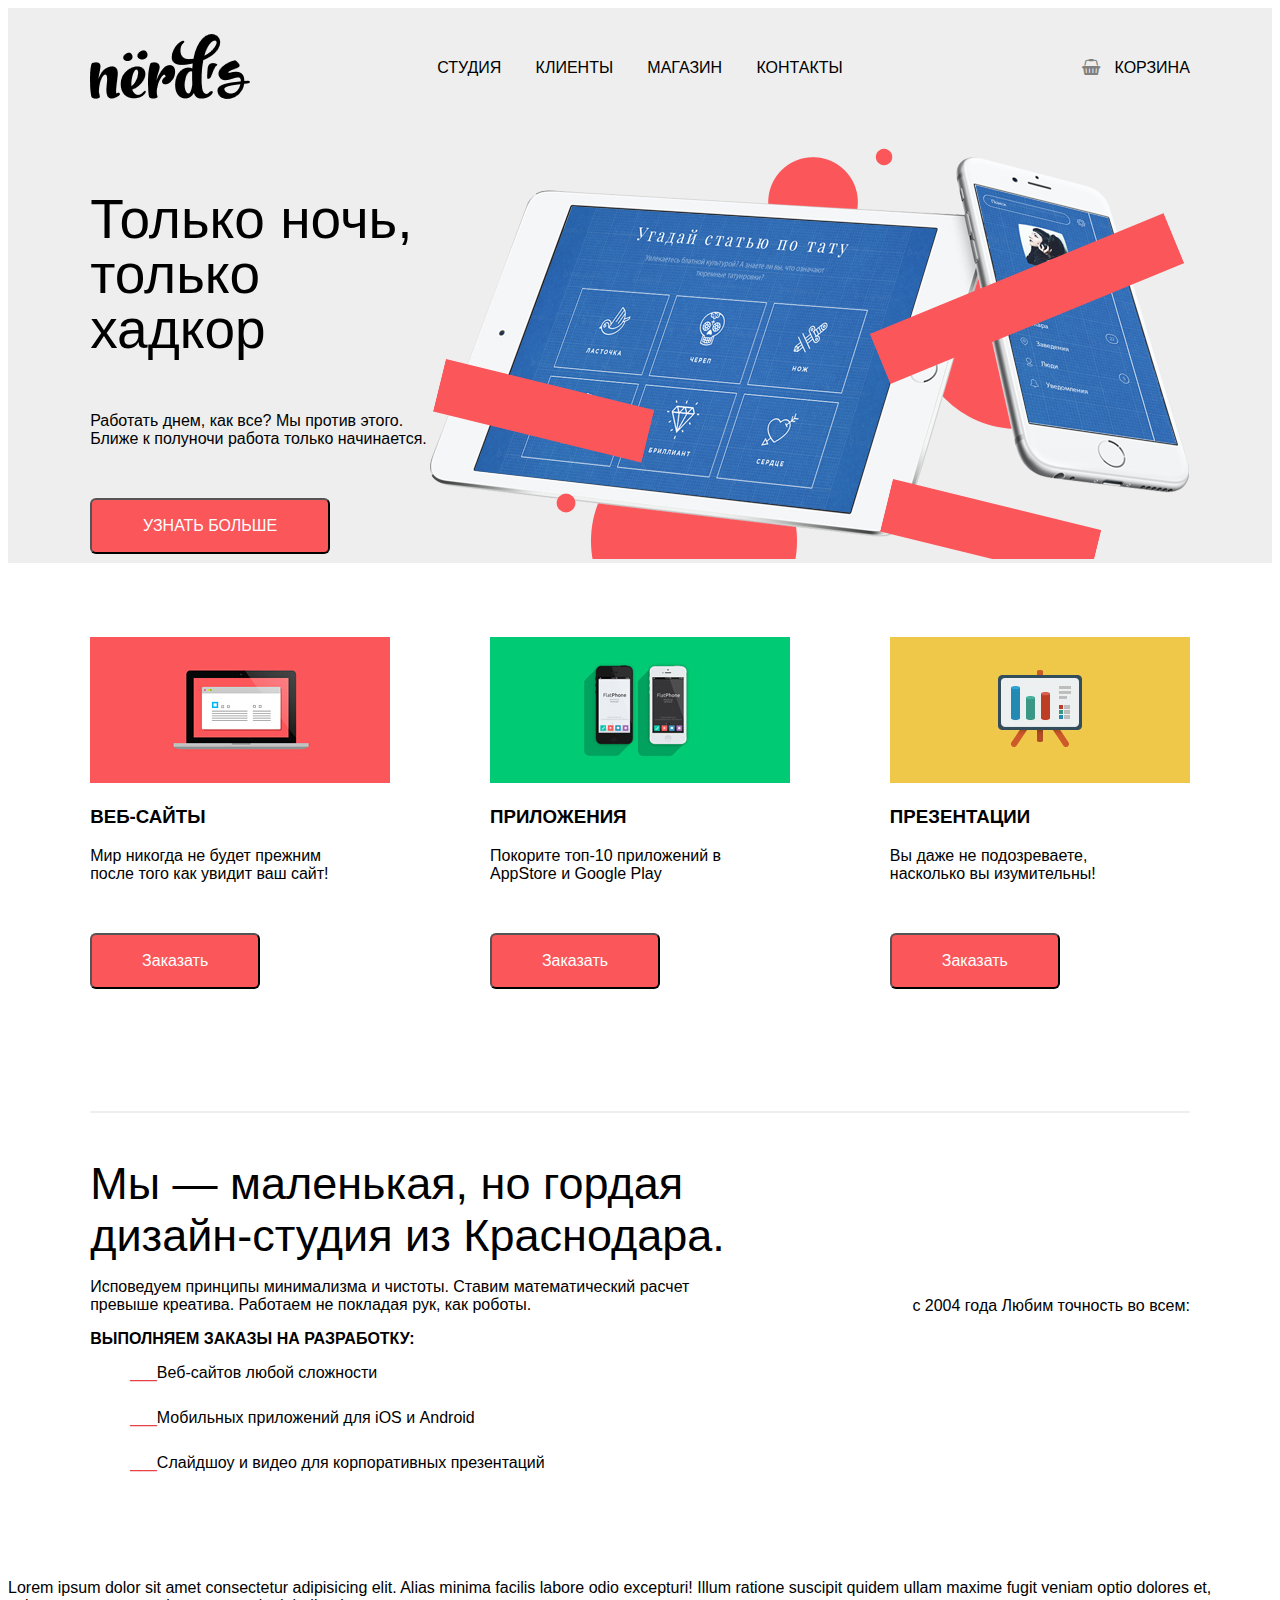
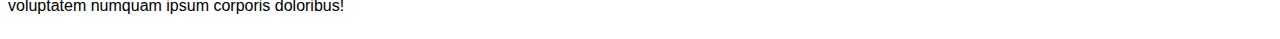
==== index.html @ a7b7fd8a "sait NERD" ====
<!DOCTYPE html>
<html>
<head>
    <meta charset="UTF-8">
    <title>NERD</title>
    <link rel="stylesheet" type="text/css" href="styling.css">
    <link rel="stylesheet" type="text/css" href="https://maxcdn.bootstrapcdn.com/font-awesome/4.6.1/css/font-awesome.min.css">
    <script type="text/javascript" src="fuck.js"></script>
</head>
<body class="page">
    <header class="header">
        <div class="container">
            <div class="header-logo">
                <a class="logo"><img class="logo__picture" src="Header/nerds-logo.png" alt=""></a>
            </div>
            <div class="item__row">
                <a class="item__button--size" href="#">Студия</a>
                <a class="item__button--size" href="#">Клиенты</a>
                <a class="item__button--size" href="#">Магазин</a>
                <a class="item__button--size" href="#">Контакты</a>
            </div>
            <div class="header__basket">
                <a href="#" class="item__button--size">
                    <span class="fa fa-shopping-basket" aria-hidden="true"></span>
                    Корзина
                </a>
                
            </div>
        </div>    
    </header>
    <!-- <section class="slider">
        <div class="container">
            <div class="slider__text">
                <div class="text">
                    <p class="slider__text--h1">Долго, дорого, скурпулезно.</p>
                    <p class="slider__text--p">Математически выверенный дизайн 
                    <br>для вашего сайта или мобильного приложения</p> 
                </div>
                <div class="btn">
                    <button class="button slider__btn--size " href="#">УЗНАТЬ БОЛЬШЕ</button>
                </div>
            </div>
            <div class="slider__img">
                <a>
                    <img class="logo__picture" src="Main/nerds-index-slide1.png" alt="">
                </a>
            </div>
        </div>
    </section> -->
    <!-- <section class="slider">
            <div class="container">
                <div class="slider__text">
                    <div class="text">
                        <p class="slider__text--h1">Любим математику как никто другой</p>
                        <p class="slider__text--p">Никакого креатива, только математические формулы
                         <br>для расчета идеальных пропорций.</p>
                    </div>
                    <div class="btn">
                        <button class="button slider__btn--size " href="#">УЗНАТЬ БОЛЬШЕ</button>
                    </div>
                </div>
                <div class="slider__img">
                    <a>
                        <img class="logo__picture" src="Main/nerds-index-slide2.png" alt="">
                    </a>
                </div>
            </div>
        </section> -->
    <section class="slider">
            <div class="container">
                <div class="slider__text">
                    <p class="slider__text--h1">Только ночь, только хадкор</p>
                    <p class="slider__text--p">Работать днем, как все? Мы против этого.      
                    <br>Ближе к полуночи работа только начинается.</p>
                    <button class="button slider__btn--size " href="#">УЗНАТЬ БОЛЬШЕ</button>
                </div>
                <div class="slider__img">
                    <a>
                        <img class="logo__picture" src="Main/nerds-index-slide3.png" alt="">
                    </a>
                </div>
            </div>
    </section>
    <section class="order">
            <div class="container">
                <div class="order__item">
                    <div class="order__image">
                            <img class="logo__picture" src="Main/illustration-1.png" alt="">
                    </div>
                    <div class="order__text">
                        <p class="order__text--h1">Веб-сайты</p>
                        <p class="order__text--p">Мир никогда не будет прежним
                        <br>после того как увидит ваш сайт!</p>
                    </div>
                    <div class="order__button">
                            <button class="button order__btn--size " href="#">Заказать</button>
                    </div>
                </div>
                <div class="order__item">
                        <div class="order__image">
                                <img class="logo__picture" src="Main/illustration-2.png" alt="">
                        </div>
                        <div class="order__text">
                            <p class="order__text--h1">Приложения</p>
                            <p class="order__text--p">Покорите топ-10 приложений в 
                            <br>AppStore и Google Play</p>
                        </div>
                        <div class="order__button">
                                <button class="button order__btn--size " href="#">Заказать</button>
                        </div>
                </div>
                <div class="order__item">
                        <div class="order__image">
                                <img class="logo__picture" src="Main/illustration-3.png" alt="">
                        </div>
                        <div class="order__text">
                            <p class="order__text--h1">Презентации</p>
                            <p class="order__text--p">Вы даже не подозреваете,  
                            <br>насколько вы изумительны!</p>
                        </div>
                        <div class="order__button">
                                <button class="button order__btn--size " href="#">Заказать</button>
                        </div>
                </div>
            </div>    
    </section>
    <section class="info">
        <div class="container container--border">
            <div class="info__text">
                <p class="info__text--h1">Мы — маленькая, но гордая<br>дизайн-студия из Краснодара.</p>
                <p class="info__text--p">Исповедуем принципы минимализма и чистоты. Ставим математический расчет<br>превыше креатива. Работаем не покладая рук, как роботы.</p>
                <p class="info__text--h2">ВЫПОЛНЯЕМ ЗАКАЗЫ НА РАЗРАБОТКУ:</p>
                <ul class="info__text--list">
                    <li>Веб-сайтов любой сложности</li>
                    <li>Мобильных приложений для iOS и Android</li>
                    <li>Слайдшоу и видео для корпоративных презентаций</li>
                </ul>
            </div>
            <div class="info__image">
                <div class="boxImage>"
                    <img class="logo__picture" src="Main/nerds-illustration.png" alt="">
                </div>
                <div class="boxText"    
                    <p class="info__text--h2">с 2004 года Любим точность во всем:</p>
                </div>
                    
            </div>
        </div>
    </section>
    <footer class="footer"><p>Lorem ipsum dolor sit amet consectetur adipisicing elit. Alias minima facilis labore odio excepturi! Illum ratione suscipit quidem ullam maxime fugit veniam optio dolores et, voluptatem numquam ipsum corporis doloribus!</p></footer>
</body>
</html>
---- styling.css ----
.page{
    display:flex;
    font-family:"Roboto", sans-serif;
    flex-flow: column;
    justify-content:space-between;
    padding: 0;
}

.header{
    flex: 0 0 120px;
    align-self: stretch;
    display:flex;
    flex-flow: row wrap;
    justify-content: center;
    align-items: flex-end;
    align-content: center;
    background:#eee;
          
}

.header-logo{

    flex: 0 0 25%;
    display: flex;
    justify-content: flex-start;
}

.header__basket{
    flex: 0 0 25%;
    display: flex;
    flex-flow: row;
    justify-content: flex-end; 
}
.item__button--size{

font-family: "Roboto" sans-serif;
text-decoration: none;
color: #000;
text-transform: uppercase;
}

.item__button--size:hover{
    color:#fb565a;
   
}
.item__button--size:active{
    opacity: .3;
} 

.item__row{
    flex: 0 0 40%;
    display: flex;
    flex-flow: row nowrap;
    justify-content: space-around;
    
}

.fa{
    margin-right: 10px;
    color:gray;
}




.slider{
    display: flex;
    flex-flow: row nowrap;
    justify-content: center;
    background:#eee;
}

.container{
    flex-basis: 87%;
    display: flex;
    flex-flow: row nowrap;
    justify-content: space-between;
    align-items: center;

}

.slider__text{
    
    order:0;
    flex: 5 0 0;
}

.slider__text--h1{
    font-size:55px;
     line-height: 1;
}

.slider__btn--size{
    background-color: #fb565a;
    width: 240px;
    
}
 
.button {
    display: block;
    box-sizing: border-box;
    font-size: 16px;
    line-height: 18px;
    text-decoration: none;
    cursor: pointer;
    color: #fff;
    padding-top: 17px;
    padding-bottom: 17px;
    text-align: center;
    border-radius: 6px;
    margin-top: 50px;
}

.button:hover{
    background:#e74246;
   
}

.button:active{
    opacity: .3;
} 

.slider__img{
    
    order: 1;
    flex: 6 0 0;
}





.order{
    display: flex;
    flex-flow: row nowrap;
    justify-content: center;
    height: 500px;
    align-items: center;
}
.order-item{
    margin: 50px 0;
}

.order__text--h1{
    font-size: 1.17em;
    font-weight: bold;
    text-transform: uppercase;
}

.order__btn--size{
    background-color: #fb565a;
    width: 170px;
}



.info{
    display: flex;
    flex-flow: row nowrap;
    justify-content: center;
    height: 500px;
    align-items: center;
}

.info__text--h1{
    font-size: 45px;
    margin-bottom: 0;
}
.info__text--h2{
    font-size: 16px;
    font-weight: bold;
}
.info__text--list{
    list-style: none;
}
.info__text--list li{
    padding-bottom:27px; 
}
.info__text--list li::before{
    content: "___";
    color: #e74246;
}
.container--border{
    border-top: 2px solid #eeeeee;
}
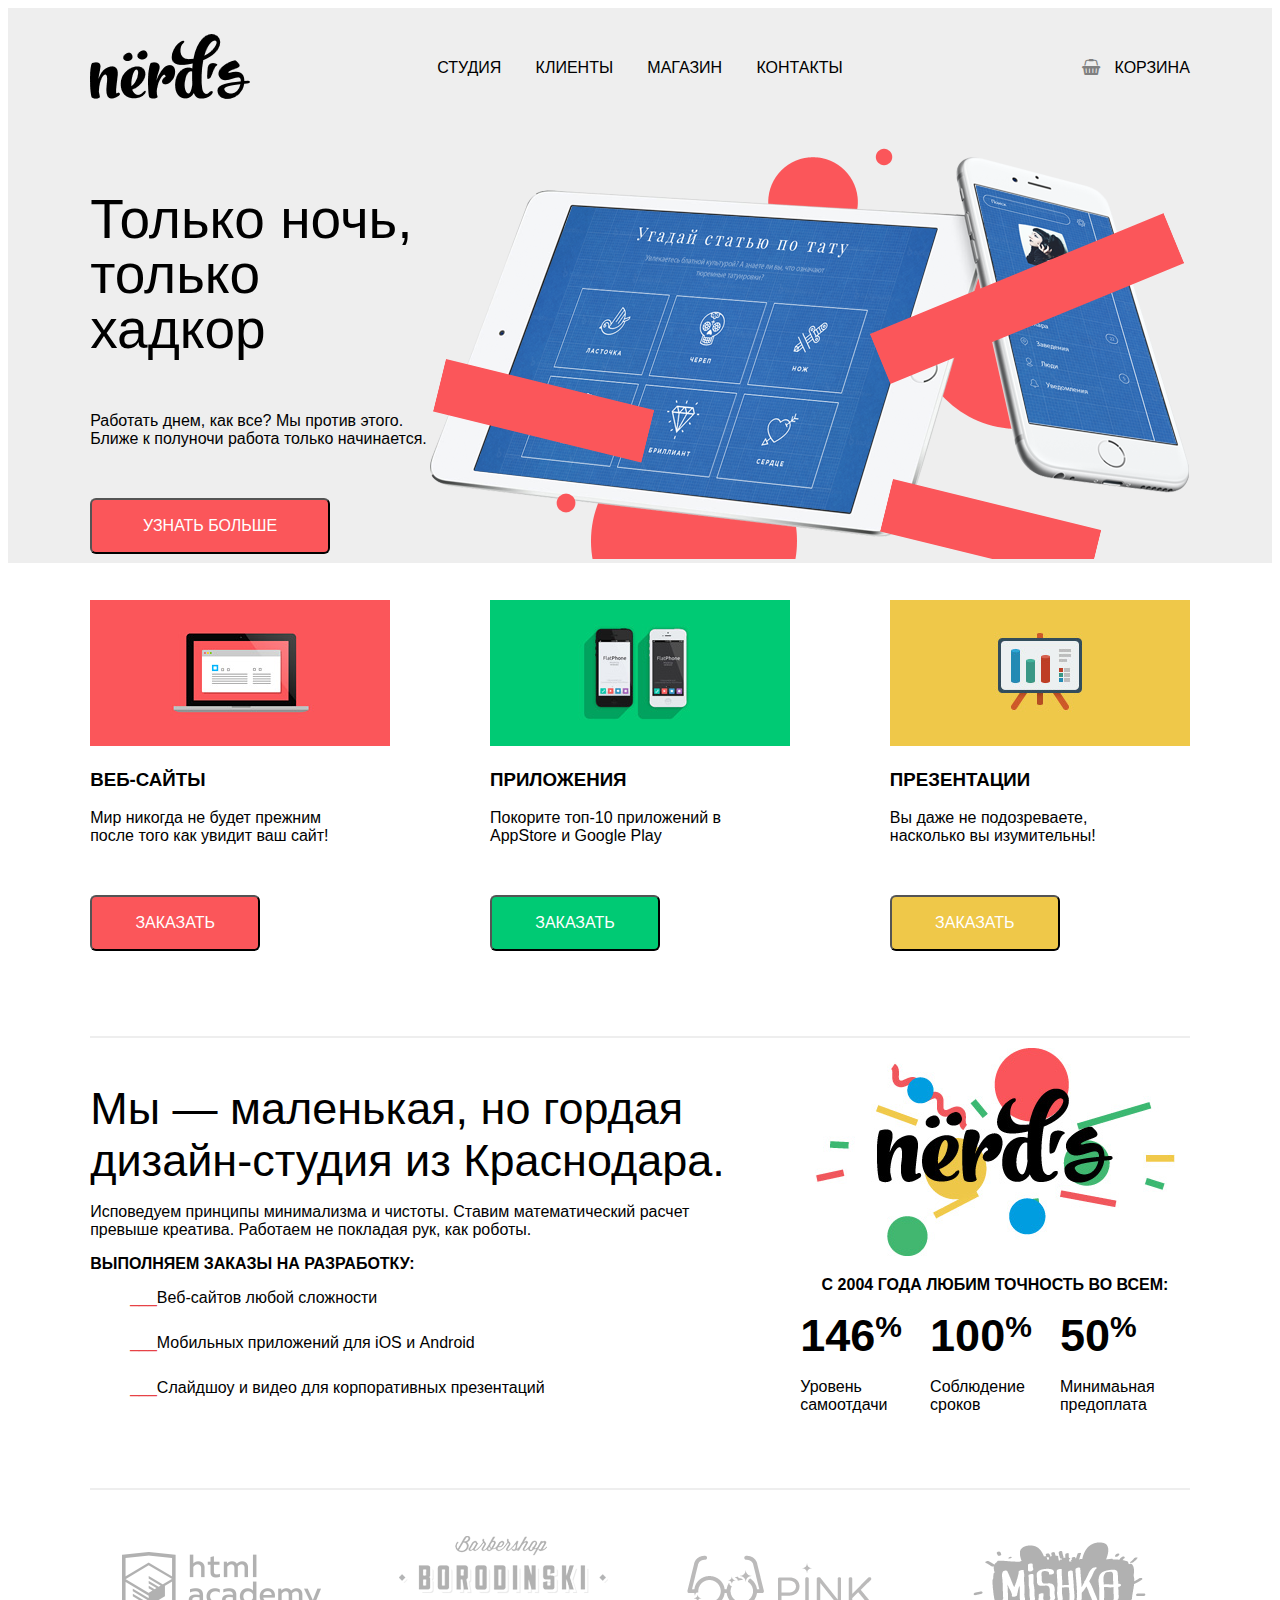
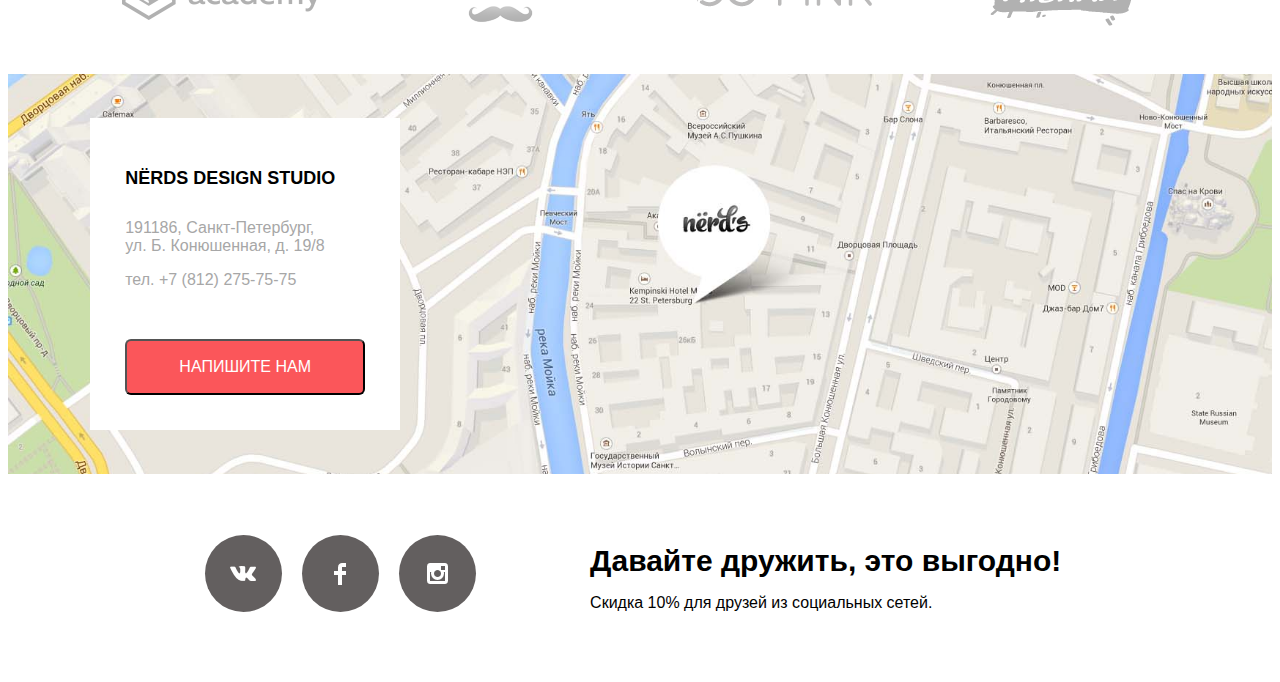
==== commit 12d2480e: "site NERD+catalog" ====
--- a/index.html
+++ b/index.html
@@ -11,12 +11,12 @@
     <header class="header">
         <div class="container">
             <div class="header-logo">
-                <a class="logo"><img class="logo__picture" src="Header/nerds-logo.png" alt=""></a>
+                <a class="logo"><img class="logo__picture" src="image/nerds-logo.png" alt=""></a>
             </div>
             <div class="item__row">
                 <a class="item__button--size" href="#">Студия</a>
                 <a class="item__button--size" href="#">Клиенты</a>
-                <a class="item__button--size" href="#">Магазин</a>
+                <a href="catalog.html" class="item__button--size" href="#">Магазин</a>
                 <a class="item__button--size" href="#">Контакты</a>
             </div>
             <div class="header__basket">
@@ -42,7 +42,7 @@
             </div>
             <div class="slider__img">
                 <a>
-                    <img class="logo__picture" src="Main/nerds-index-slide1.png" alt="">
+                    <img class="logo__picture" src="image/nerds-index-slide1.png" alt="">
                 </a>
             </div>
         </div>
@@ -61,7 +61,7 @@
                 </div>
                 <div class="slider__img">
                     <a>
-                        <img class="logo__picture" src="Main/nerds-index-slide2.png" alt="">
+                        <img class="logo__picture" src="image/nerds-index-slide2.png" alt="">
                     </a>
                 </div>
             </div>
@@ -76,7 +76,7 @@
                 </div>
                 <div class="slider__img">
                     <a>
-                        <img class="logo__picture" src="Main/nerds-index-slide3.png" alt="">
+                        <img class="picture" src="image/nerds-index-slide3.png" alt="">
                     </a>
                 </div>
             </div>
@@ -85,7 +85,7 @@
             <div class="container">
                 <div class="order__item">
                     <div class="order__image">
-                            <img class="logo__picture" src="Main/illustration-1.png" alt="">
+                            <img class="picture" src="image/illustration-1.png" alt="">
                     </div>
                     <div class="order__text">
                         <p class="order__text--h1">Веб-сайты</p>
@@ -98,7 +98,7 @@
                 </div>
                 <div class="order__item">
                         <div class="order__image">
-                                <img class="logo__picture" src="Main/illustration-2.png" alt="">
+                                <img class="picture " src="image/illustration-2.png" alt="">
                         </div>
                         <div class="order__text">
                             <p class="order__text--h1">Приложения</p>
@@ -106,12 +106,12 @@
                             <br>AppStore и Google Play</p>
                         </div>
                         <div class="order__button">
-                                <button class="button order__btn--size " href="#">Заказать</button>
+                                <button class="button order__btn--size2 " href="#">Заказать</button>
                         </div>
                 </div>
                 <div class="order__item">
                         <div class="order__image">
-                                <img class="logo__picture" src="Main/illustration-3.png" alt="">
+                                <img class="picture" src="image/illustration-3.png" alt="">
                         </div>
                         <div class="order__text">
                             <p class="order__text--h1">Презентации</p>
@@ -119,7 +119,7 @@
                             <br>насколько вы изумительны!</p>
                         </div>
                         <div class="order__button">
-                                <button class="button order__btn--size " href="#">Заказать</button>
+                                <button class="button order__btn--size3 " href="#">Заказать</button>
                         </div>
                 </div>
             </div>    
@@ -137,16 +137,75 @@
                 </ul>
             </div>
             <div class="info__image">
-                <div class="boxImage>"
-                    <img class="logo__picture" src="Main/nerds-illustration.png" alt="">
-                </div>
-                <div class="boxText"    
+                <div class="boxImage>">
+                    <img class="picture" src="image/nerds-illustration.png" alt="">
+                </div>
+                <div class="boxText">   
                     <p class="info__text--h2">с 2004 года Любим точность во всем:</p>
                 </div>
-                    
-            </div>
-        </div>
-    </section>
-    <footer class="footer"><p>Lorem ipsum dolor sit amet consectetur adipisicing elit. Alias minima facilis labore odio excepturi! Illum ratione suscipit quidem ullam maxime fugit veniam optio dolores et, voluptatem numquam ipsum corporis doloribus!</p></footer>
+                <div class="boxStatic">
+                    <div class="boxStatic__1">
+                        <h2 class= "boxStatic__text--h">146<sup>%</sup></h2>
+                        <p>Уровень<br> самоотдачи</p>
+                    </div>
+                    <div class="boxStatic__1">
+                        <h2 class= "boxStatic__text--h">100<sup>%</sup></h2>
+                        <p>Соблюдение<br> сроков</p>
+                    </div>
+                    <div class="boxStatic__1">
+                        <h2 class= "boxStatic__text--h">50<sup>%</sup></h2>
+                        <p>Минимаьная предоплата</p>
+                    </div>
+                </div>    
+            </div>
+        </div>
+    </section>
+    <section class="advertis">
+        <div class="container container--border">
+            
+                <div><img class="advertis__picture" src="image/logo-1.png" alt=""></div>
+                <div><img class="advertis__picture" src="image/logo-2.png" alt=""></div>
+                <div><img class="advertis__picture" src="image/logo-3.png" alt=""></div>
+                <div><img class="advertis__picture" src="image/logo-4.png" alt=""></div>
+        
+        </div>
+    </section>
+    <section class="map">
+        <div class="container"> 
+            <div class="contact">
+                <div>
+                    <h2 class="contact--h">NЁRDS DESIGN STUDIO</h2>
+                </div>
+                <div><p class="contact--p">191186, Санкт-Петербург,<br> ул. Б. Конюшенная, д. 19/8</p>
+                </div>
+                <div> 
+                    <p  class="contact--p">тел. +7 (812) 275-75-75</p>
+                </div>
+                <div> 
+                    <button class="button slider__btn--size " href="#">Напишите нам</button>
+                </div>  
+            </div>
+        </div>
+    </section>
+    <footer class="footer">
+        <div class="container">
+            <div class="socialIcon">
+                <div class="socialIcon--size">
+                        <img class="socialIcon__picture" src="image/vk-icon1.png" alt="">
+                </div>
+                <div class="socialIcon--size">
+                        <img class="socialIcon__picture" src="image/fb-icon.png" alt="">
+                </div>
+                <div class="socialIcon--size">
+                        <img class="socialIcon__picture" src="image/insta-icon.png" alt="">
+                </div>
+
+            </div>
+            <div class="goFriend">
+                <h2 class="goFriend--h">Давайте дружить, это выгодно!</h2>
+                <p>Скидка 10% для друзей из социальных сетей.</p>
+            </div>
+        </div>
+    </footer>
 </body>
 </html>--- a/styling.css
+++ b/styling.css
@@ -24,6 +24,15 @@
     display: flex;
     justify-content: flex-start;
 }
+.logo__picture{
+    cursor: pointer;
+}
+.logo__picture:hover{
+    opacity: .8;
+}
+.logo__picture:active{
+    opacity: .3;
+}
 
 .header__basket{
     flex: 0 0 25%;
@@ -89,6 +98,7 @@
     font-size:55px;
      line-height: 1;
 }
+
 
 .slider__btn--size{
     background-color: #fb565a;
@@ -100,7 +110,7 @@
     display: block;
     box-sizing: border-box;
     font-size: 16px;
-    line-height: 18px;
+    text-transform: uppercase;
     text-decoration: none;
     cursor: pointer;
     color: #fff;
@@ -134,7 +144,7 @@
     display: flex;
     flex-flow: row nowrap;
     justify-content: center;
-    height: 500px;
+    height: 425px;
     align-items: center;
 }
 .order-item{
@@ -151,8 +161,14 @@
     background-color: #fb565a;
     width: 170px;
 }
-
-
+.order__btn--size2{
+    background-color: #00ca74;
+    width: 170px;
+}
+.order__btn--size3{
+    background-color: #efc849;
+    width: 170px;
+}
 
 .info{
     display: flex;
@@ -169,6 +185,7 @@
 .info__text--h2{
     font-size: 16px;
     font-weight: bold;
+    text-transform: uppercase;
 }
 .info__text--list{
     list-style: none;
@@ -182,4 +199,160 @@
 }
 .container--border{
     border-top: 2px solid #eeeeee;
+
+}
+
+.info__image{
+    display: flex;
+    flex-flow: column;
+    align-items: center;
+}
+
+.boxStatic{
+    display: flex;
+}
+.boxStatic__text--h{
+    font-size:45px;
+    margin: 0;
+}
+
+.boxStatic__1{
+    flex: 2 0 0;
+}
+.boxStatic__text--h sup{
+    vertical-align: text-top;
+    font-size: 30px;
+    padding-bottom: 5px;
+}
+
+
+
+
+.advertis{
+    display: flex;
+    flex-flow: row nowrap;
+    justify-content: center;
+    height: auto;
+    align-items: center;
+}
+
+.advertis__picture{
+    cursor: pointer;
+    opacity: .3;
+}
+.advertis__picture:hover{
+    opacity: 1;
+   
+}
+.advertis__picture:active{
+    opacity: .2;
+}
+
+
+
+.map{
+    display: flex;
+    flex-flow: row nowrap;
+    justify-content: center;
+    flex-basis: 400px;
+    align-items: center;
+    background-image:url(image/map1.jpg);
+    background-size:100%;
+}
+
+.contact{
+    background: white;
+    padding: 35px;
+    display: flex;
+    flex-flow: column;
+}
+
+.contact--h{
+    font-size: 18px;
+}
+.contact--p{
+    margin-bottom: 0;
+    color: #a7a7a7;
+}
+
+.footer{
+    display: flex;
+    flex-flow: row nowrap;
+    justify-content: center;
+    height: 200px;
+    align-items: center;
+}
+.socialIcon{
+    flex: 1 0 0;
+    display: flex;
+    align-items: center;
+    flex-flow: row;
+    flex-basis: 300px;
+    justify-content: center;
+}
+
+.socialIcon--size{
+    background: #635f5f;
+    border-radius: 50%;
+    width: 77px;
+    height: 77px;
+    display: flex;
+    justify-content: center;
+    align-items: center;
+    margin: 0 10px;
+    cursor: pointer;
+}
+.socialIcon--size:hover{
+    background: #e74246;
+}
+.socialIcon--size:active{
+    background: #d7373b;
+}
+.socialIcon__picture:active{
+    opacity: .3;
+}
+
+.goFriend{
+    flex: 3 0 0;
+}
+.goFriend--h{
+    font-size:30px;
+    margin-bottom: 0; 
+}
+
+
+
+
+
+.market{
+    display: flex;
+    flex-flow: row nowrap;
+    justify-content: center;
+
+}
+.title__text--h1{
+    font-size:55px;
+    line-height: 1;
+    text-align: center;
+}
+.slide{
+    height: 180px;
+}
+.slide__body{
+    flex-basis: 200px
+}
+
+.slide--p{
+    text-transform: uppercase;
+    }
+
+.label{
+    display: flex;
+}
+.label__size{
+    background: #eee;
+    border: none;
+    text-align: center;
+    width: 60px;
+    border-radius: 6px;
 }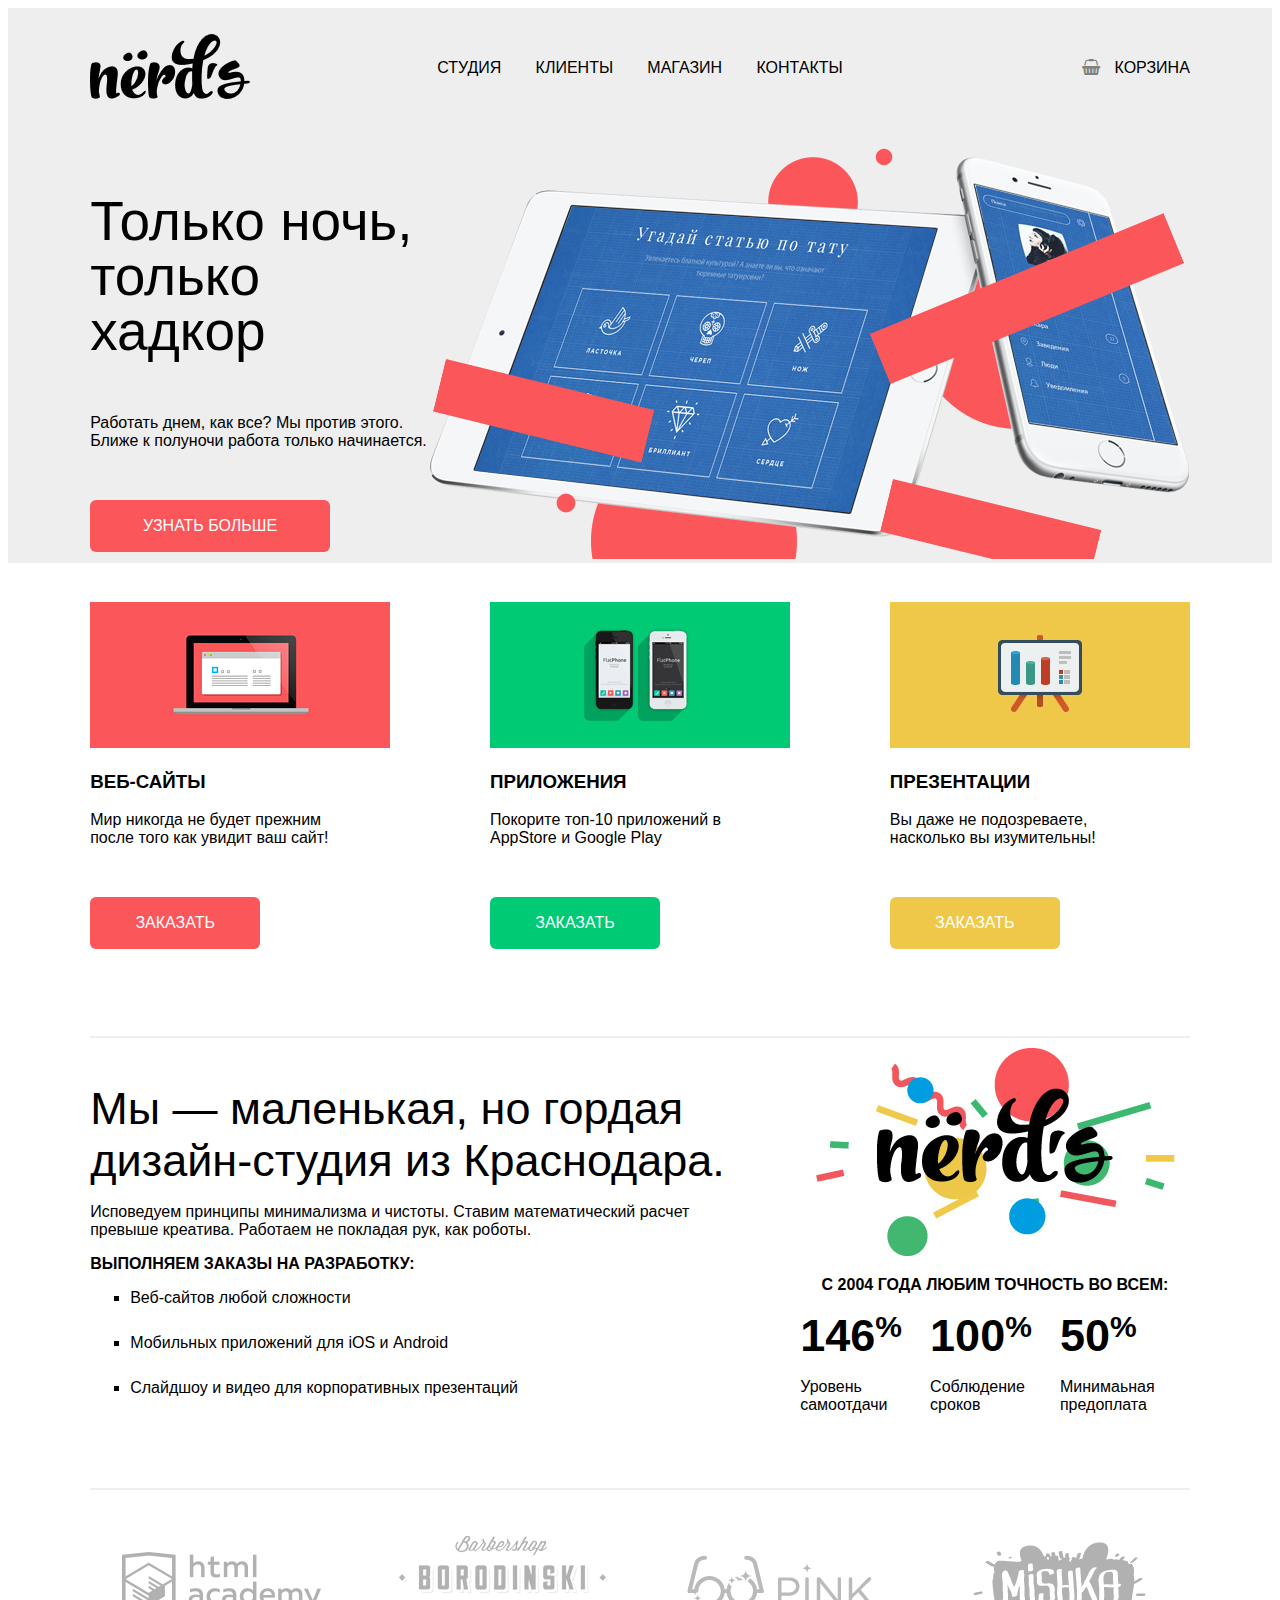
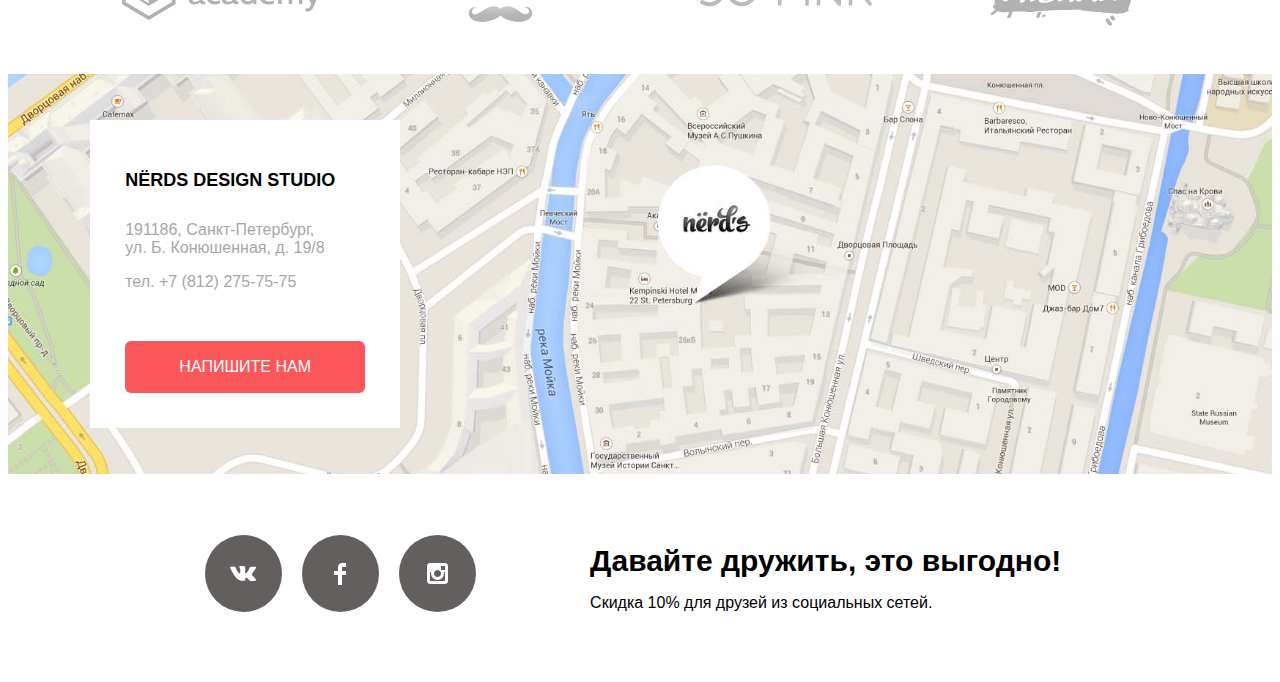
==== commit b27474c8: "catalog90%" ====
--- a/index.html
+++ b/index.html
@@ -163,14 +163,14 @@
     <section class="advertis">
         <div class="container container--border">
             
-                <div><img class="advertis__picture" src="image/logo-1.png" alt=""></div>
+                <div><a href="https://htmlacademy.ru/intensive/htmlcss"><img class="advertis__picture" src="image/logo-1.png" alt=""></a></div>
                 <div><img class="advertis__picture" src="image/logo-2.png" alt=""></div>
                 <div><img class="advertis__picture" src="image/logo-3.png" alt=""></div>
                 <div><img class="advertis__picture" src="image/logo-4.png" alt=""></div>
         
         </div>
     </section>
-    <section class="map">
+    <section id="map" class="map">
         <div class="container"> 
             <div class="contact">
                 <div>
@@ -181,10 +181,31 @@
                 <div> 
                     <p  class="contact--p">тел. +7 (812) 275-75-75</p>
                 </div>
-                <div> 
-                    <button class="button slider__btn--size " href="#">Напишите нам</button>
-                </div>  
-            </div>
+                <div>
+                    <a class="modal__buttom" href="index.html#openModal"> 
+                        <button class="button slider__btn--size "> Напишите нам</button>
+                    </a>
+                </div>
+                <div id="openModal" class="modalBackground">
+                    <div class="modalWindow">
+                        <div class="modalWindow__size">    
+                            <h2 class="modalWindow__size--h2">Напишите нам</h2>
+                            <div class="modalWindow__size--info">
+                               <div> 
+                                    <label class="modalWindow--text" >Ваше имя:<br><input class="modalWindow_input" type="text" ></label>
+                                </div>
+                                <div>      
+                                    <label class="modalWindow--text" >Ваш e-mail:<br><input class="modalWindow_input" type="email"></label>
+                                </div>   
+                                </div>
+                            <label class="modalWindow--text">Ваш текст:<br><textarea name="" id="" cols="90" rows="10"></textarea></label>
+                            <button class="button slider__btn--size">Отправить </button> 
+                        </div>
+                        <a  href="index.html#map">
+                                <image class="modalWindow__close"  src="image/close-cross.png" title="Закрыть"></image>
+                            </a>
+                    </div>  
+                </div>
         </div>
     </section>
     <footer class="footer">
--- a/styling.css
+++ b/styling.css
@@ -85,7 +85,19 @@
     flex-flow: row nowrap;
     justify-content: space-between;
     align-items: center;
-
+}
+.market2__container{
+    flex-basis: 87%;
+    display: flex;
+    flex-flow: row nowrap;
+    justify-content: space-between;
+}
+.container__catalog{
+    flex-basis: 87%;
+    display: flex;
+    flex-flow: row wrap;
+    justify-content: space-between;
+    align-items: center;
 }
 
 .slider__text{
@@ -103,7 +115,8 @@
 .slider__btn--size{
     background-color: #fb565a;
     width: 240px;
-    
+    outline: none;
+    border: none;
 }
  
 .button {
@@ -119,6 +132,26 @@
     text-align: center;
     border-radius: 6px;
     margin-top: 50px;
+    outline: none;
+}
+.modal__info--button{
+    display: block;
+    box-sizing: border-box;
+    font-size: 16px;
+    text-transform: uppercase;
+    text-decoration: none;
+    cursor: pointer;
+    color: #fff;
+    padding-top: 17px;
+    padding-bottom: 17px;
+    text-align: center;
+    border-radius: 6px;
+    margin-bottom: 40px;
+    margin-top:20px;
+    outline: none; 
+}
+.modal__buttom{
+    text-decoration: none;
 }
 
 .button:hover{
@@ -127,7 +160,7 @@
 }
 
 .button:active{
-    opacity: .3;
+    background-color: #d7373b;
 } 
 
 .slider__img{
@@ -160,16 +193,34 @@
 .order__btn--size{
     background-color: #fb565a;
     width: 170px;
+    border: none;
+    outline: none;
 }
 .order__btn--size2{
     background-color: #00ca74;
     width: 170px;
+    border: none;
+    outline: none;
+}
+.order__btn--size2:hover{
+    background-color:#00bc6c; 
+}
+.order__btn--size2:active{
+    background-color: #00aa62;
 }
 .order__btn--size3{
     background-color: #efc849;
     width: 170px;
-}
-
+    outline: none;
+    border: none;
+}
+.order__btn--size3:hover{
+    background-color:#eab534; 
+}
+.order__btn--size3:active{
+    background-color: #e5a722;
+    
+}
 .info{
     display: flex;
     flex-flow: row nowrap;
@@ -188,14 +239,10 @@
     text-transform: uppercase;
 }
 .info__text--list{
-    list-style: none;
+    list-style: square;
 }
 .info__text--list li{
     padding-bottom:27px; 
-}
-.info__text--list li::before{
-    content: "___";
-    color: #e74246;
 }
 .container--border{
     border-top: 2px solid #eeeeee;
@@ -324,7 +371,7 @@
 
 
 
-.market{
+.market, .market2{
     display: flex;
     flex-flow: row nowrap;
     justify-content: center;
@@ -336,10 +383,15 @@
     text-align: center;
 }
 .slide{
-    height: 180px;
+    height: 230px;
+    display: flex;
+    flex-flow: column;
+    justify-content: space-around;
 }
 .slide__body{
-    flex-basis: 200px
+    height: 49px;
+    background: #eee;
+    border-radius: 3px;
 }
 
 .slide--p{
@@ -348,11 +400,386 @@
 
 .label{
     display: flex;
+}
+.label__min{
+    display: flex;
+    flex:1 0 0;
+}
+.label__max{
+    display: flex;
+    flex:1 0 0;
 }
 .label__size{
     background: #eee;
     border: none;
     text-align: center;
-    width: 60px;
     border-radius: 6px;
-}+}
+.form{
+    display: flex;
+    flex: 0 0 30%;
+    
+}
+
+
+.template{
+    
+    flex: 0 0 70%;
+    display: flex;
+    justify-content: space-between;
+}
+.form__title--h1{
+    font-size: 18px;
+    font-weight: bold;
+    text-transform: uppercase;
+}
+.template__sort{
+    flex:0 0 50%;
+}
+.template__category{
+    display: flex;
+    justify-content: space-around;
+    flex:0 0 50%;
+    align-items: center;
+}
+.template__category--p{
+    font-size:14px;
+    text-transform: uppercase;
+    opacity: .3;
+    cursor: pointer;
+}
+.template__category--opacity{
+    opacity: .3;
+    cursor: pointer;
+}
+.template__category--opacity:hover{
+    opacity: .6;
+}
+.template__category--opacity:active{
+    opacity: 1;
+}
+
+.icon__up{
+    opacity: .4;
+}
+.form__container{
+    flex:0 0 70%;
+    display:  flex;
+    flex-flow: column;
+}
+.form__container--opacity{
+    flex:0 0 30%;
+}
+.slide{
+    display: flex;
+    flex-flow: row wrap;
+    justify-content: space-around;
+    align-items: start;
+    align-content: flex-start;
+    height: auto;
+}
+.slide__box{
+    flex: 0 0 100%;
+    background: #eee;
+    height: 67px;
+    border-radius: 3px;
+    display: flex;
+    justify-content: center;
+    align-items: center;
+}
+.box__row{
+    height: 2px;
+    background: #d7dcde;
+    flex-basis: 80%;
+    display: flex;
+}
+.box__row--active{
+    height: 2px;
+    background: #00ca74;
+    flex-basis: 67%;
+    display: flex;
+    justify-content: space-between;
+}
+.box__row--btn{
+    margin: -10px;
+    cursor: pointer;
+    outline: none;
+    border: none;
+}
+.box__row--btn:active{
+    cursor: pointer;
+}
+.slide__sum--min{
+    flex:0 0 40%;
+    display: flex;
+    align-items: flex-end;
+    margin-top: 15px;
+    margin-bottom: 30px;
+
+}
+.slide__sum--max{
+    flex: 0 0 40%;
+    display: flex;
+    align-items: flex-end;
+    margin-top: 15px;
+    margin-bottom: 30px;
+}
+.slide__sum--min--p{
+    flex: 0 0 40%; 
+}
+.input__slide{
+    max-width: max-content;
+    height: 27px;
+    
+}
+.slide__sum--min--input{
+    width: 119%;
+    height: 139%;
+    border: none;
+    background: #eee;
+    border-radius: 4px;
+    text-align: center;
+    font-size: 16px;
+}
+.grid, .hang{
+    display: flex;
+    flex-flow: column; 
+}
+.grid{
+    height: 200px;
+    justify-content: space-around;
+    margin-bottom: 23px;
+}
+.radio--size{
+    transform:scale(1.9);
+    cursor:pointer;
+    margin-right: 17px;
+}
+.hang{
+    height: 250px;
+    justify-content: space-around;
+    
+}
+.button__view{
+    align-self: center;
+}
+.button__view--size{
+    display: block;
+    box-sizing: border-box;
+    font-size: 16px;
+    text-transform: uppercase;
+    text-decoration: none;
+    cursor: pointer;
+    color: #000;
+    text-align: center;
+    border-radius: 6px;
+    margin-top: 50px;
+    padding: 17px 78px;
+    outline: none;
+    border: none;
+}
+.template2{
+    display: flex;
+    flex-flow: row wrap;
+    justify-content: space-between;
+    
+}
+.template__number1, .template__number3, .template__number5{
+    flex: 0 0 49%;
+    display: flex;
+    flex-flow: column;
+    margin-bottom: 46px;
+}
+
+.template__number1:hover .template__design{
+    background: #4d4d4d;
+}
+.template__number1:hover .modal__info--12{
+    opacity: 1;
+    pointer-events: auto;
+}
+.template__number2:hover .template__design{
+    background: #4d4d4d;
+}
+.template__number2:hover .modal__info--12{
+    opacity: 1;
+    pointer-events: auto;
+}
+.template__number3:hover .template__design{
+    background: #4d4d4d;
+}
+.template__number3:hover .modal__info--34{
+    opacity: 1;
+    pointer-events: auto;
+}
+.template__number4:hover .template__design{
+    background: #4d4d4d;
+}
+.template__number4:hover .modal__info--34{
+    opacity: 1;
+    pointer-events: auto;
+}
+.template__number5:hover .template__design{
+    background: #4d4d4d;
+}
+.template__number5:hover .modal__info--56{
+    opacity: 1;
+    pointer-events: auto;
+}
+.template__number6:hover .template__design{
+    background: #4d4d4d;
+}
+.template__number6:hover .modal__info--56{
+    opacity: 1;
+    pointer-events: auto;
+}
+.template__design{
+    background: #e9e9e9;
+    height: 39px;
+    display: flex;
+    align-items: center;
+}
+.template__design--circle{
+    height: 50%;
+    border-radius: 50%;
+    width: 5%;
+    background: white;
+    margin: 0 5px;
+}
+
+.modal__info--12{
+    background: #eeeeee;
+    display: flex;
+    flex-flow: column;
+    align-items: center;
+    text-align: center;
+    position: absolute;
+    width: 397.77px;
+    max-width: 100%;
+    top: 720px;
+    opacity: 0;
+    pointer-events: none;
+}
+.modal__info--34{
+    background: #eeeeee;
+    display: flex;
+    flex-flow: column;
+    align-items: center;
+    text-align: center;
+    position: absolute;
+    width: 397.77px;
+    max-width: 100%;
+    top: 1371px;
+    opacity: 0;
+    pointer-events: none;
+}
+.modal__info--56{
+    background: #eeeeee;
+    display: flex;
+    flex-flow: column;
+    align-items: center;
+    text-align: center;
+    position: absolute;
+    width: 397.77px;
+    max-width: 100%;
+    top: 2032px;
+    opacity: 0;
+    pointer-events: none;
+}
+.modal__info--p{
+    color: #666666;
+}
+.navigation__list{
+    display: flex;
+    justify-content: space-between;
+    flex-basis: 55%;
+    align-items: center;
+    margin-bottom: 52px;
+
+}
+.navigation__list--page{
+    flex: 0 0 8%;
+    text-align: center;
+    background: #eee;
+    flex-basis: 52px;
+    font-weight: bold;
+}
+.navigation__list--next{
+    flex: 0 0 30%;
+    text-align: center;
+    background: #eee;
+    flex-basis: 229px;
+    text-transform: uppercase;
+    font-weight: bold;
+} 
+.navigation__list--page:hover, .navigation__list--next:hover{
+    cursor: pointer;
+    background: #dfdfdf;
+}
+.navigation__list--page:active, .navigation__list--next:active{
+    background: #d5d5d5;
+    opacity: .5;
+}
+
+
+
+
+
+
+
+.modalBackground {
+    margin: 0; 
+    padding: 0; 
+    position: fixed; 
+    top:0; 
+    bottom:0;
+    left:0;
+    right:0;
+    z-index:100; 
+    opacity:0; 
+    pointer-events: none; 
+    }
+.modalBackground:target {
+    opacity: 1;  
+    pointer-events: auto; 
+}
+.modalWindow {
+    width: 60%;
+	margin: 10% auto;
+	padding: 2%;
+	background: #fff;
+    border-radius: 3px;
+    box-shadow: 0 0 10px rgba(0,0,0,0.5);
+    display: flex;
+    justify-content: center;
+
+}
+.modalWindow__size{
+    display: flex;
+    flex-flow: column;
+    flex-basis: 70%;
+}
+.modalWindow__size--info{
+    display: flex;
+    justify-content: space-around;
+}
+.modalWindow_input{
+    height: 25px;
+    margin-bottom: 30px;
+}
+.modalWindow__size--h2{
+    font-size: 45px;
+    line-height: 45px;
+}
+.modalWindow--text{
+    font-weight: bold;
+}
+.modalWindow__close{
+    opacity: .4;
+}
+.modalWindow__close:hover{
+    opacity: 1;
+}
+.modalWindow__close:active{
+    opacity: .1;
+}    